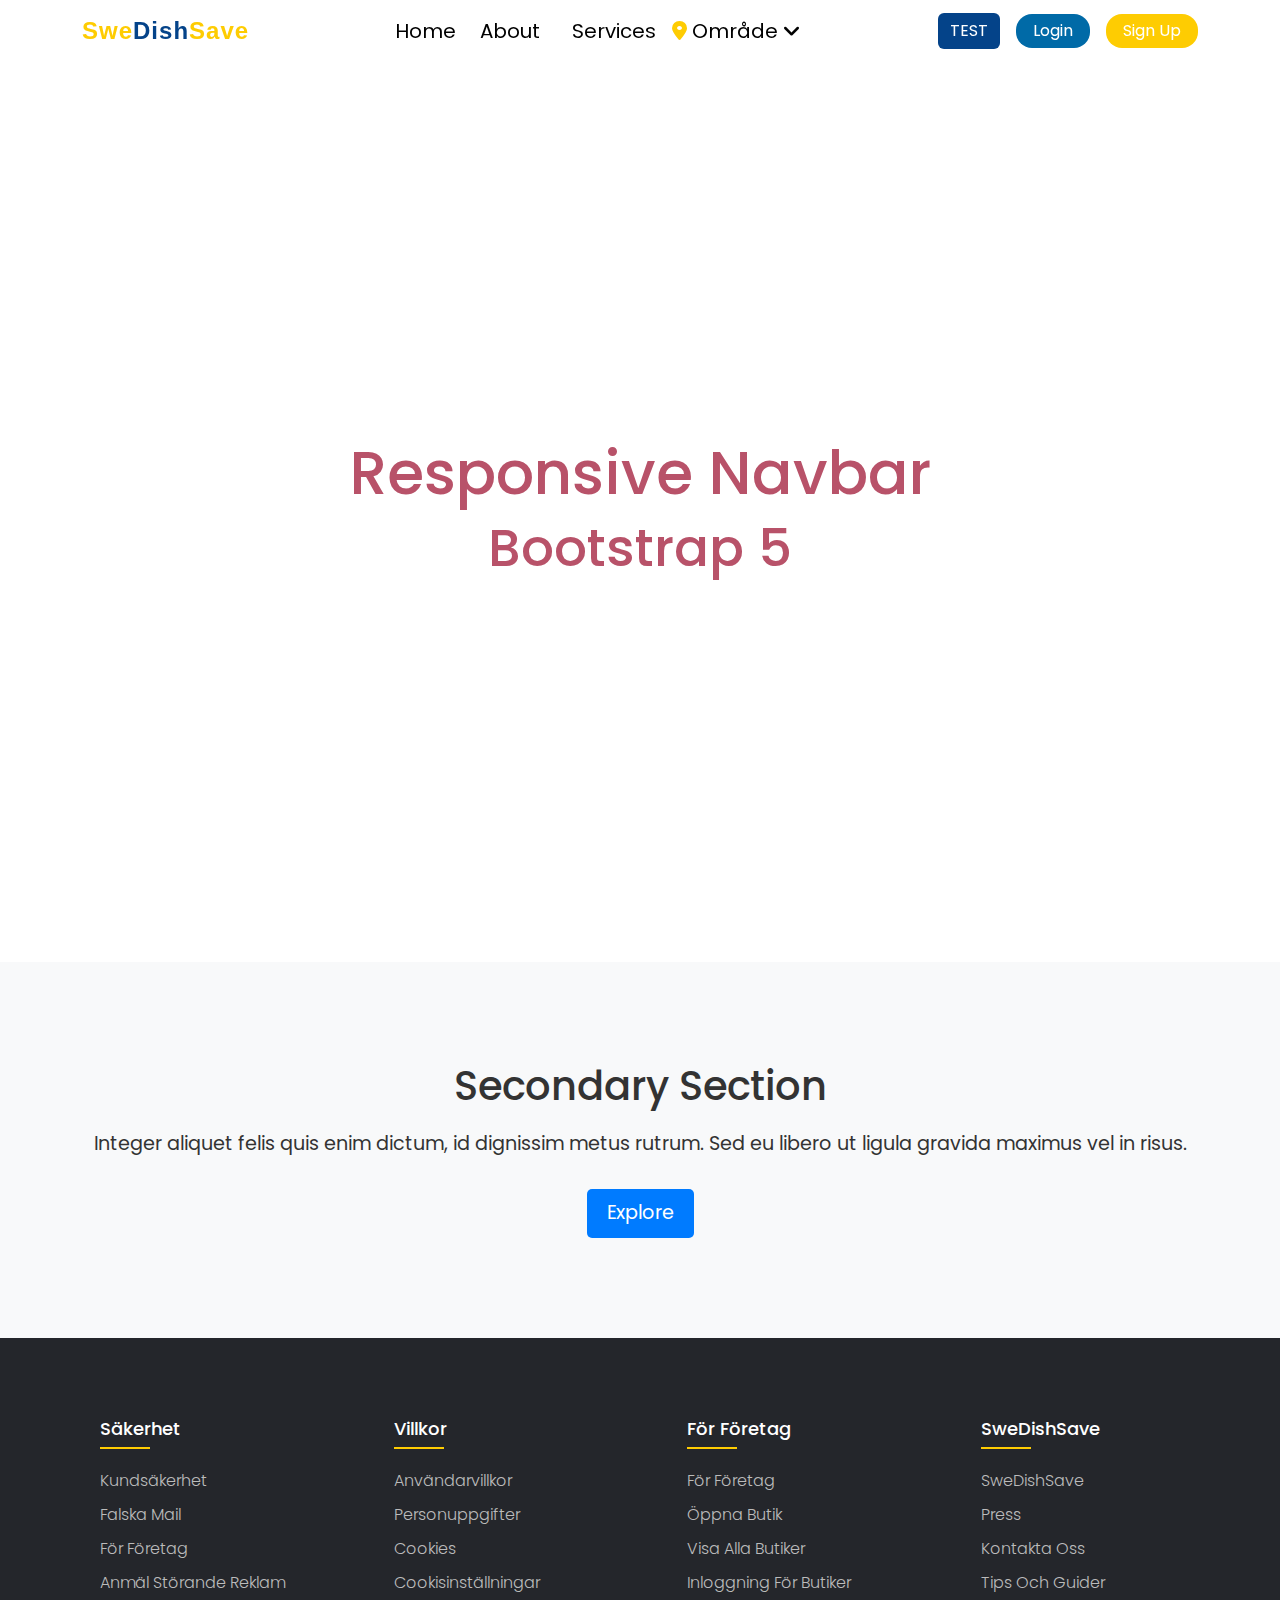
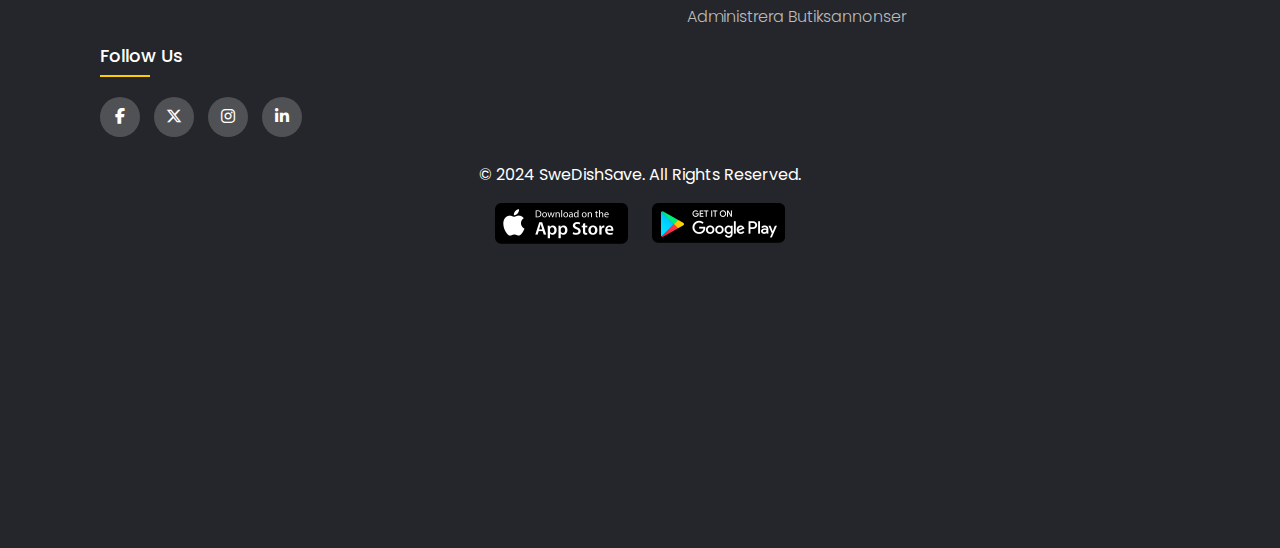
==== index.html @ 988c2f16 "Add files via upload" ====
<!DOCTYPE html>
<html lang="en">
  <head>
    <meta charset="UTF-8" />
    <meta name="viewport" content="width=device-width, initial-scale=1.0" />
    <link
      href="https://cdn.jsdelivr.net/npm/bootstrap@5.3.3/dist/css/bootstrap.min.css"
      rel="stylesheet"
      integrity="sha384-QWTKZyjpPEjISv5WaRU9OFeRpok6YctnYmDr5pNlyT2bRjXh0JMhjY6hW+ALEwIH"
      crossorigin="anonymous"
    />
    <script
      src="https://cdn.jsdelivr.net/npm/bootstrap@5.3.3/dist/js/bootstrap.bundle.min.js"
      integrity="sha384-YvpcrYf0tY3lHB60NNkmXc5s9fDVZLESaAA55NDzOxhy9GkcIdslK1eN7N6jIeHz"
      crossorigin="anonymous"
    ></script>
    <link
      rel="stylesheet"
      href="https://cdnjs.cloudflare.com/ajax/libs/font-awesome/6.5.2/css/all.min.css"
    />
    <link rel="stylesheet" href="styles.css" />
    <title>Document</title>
  </head>
  <body class="vh-100">
    <!-- Navbar -->
    <nav
      class="navbar sticky-top navbar-expand-lg navbar-dark"
      id="navbar"
      onscroll="showNavbar()"
    >
      <div class="container">
        <!-- Logo -->
        <a class="navbar-brand fs-4" href="#"
          >Swe<span class="logo-dish">Dish</span>Save</a
        >
        <!-- Toggle Btn -->
        <button
          class="navbar-toggler shadow-none border-0"
          type="button"
          data-bs-toggle="offcanvas"
          data-bs-target="#offcanvasNavbar"
          aria-controls="offcanvasNavbar"
          aria-label="Toggle navigation"
        >
          <span class="navbar-toggler-icon"></span>
        </button>
        <!-- SideBar -->
        <div
          class="sidebar offcanvas offcanvas-start"
          tabindex="-1"
          id="offcanvasNavbar"
          aria-labelledby="offcanvasNavbarLabel"
        >
          <!-- SideBar Header -->
          <div class="offcanvas-header text-white border-bottom shadow-none">
            <h5 class="offcanvas-title navbar-brand" id="offcanvasNavbarLabel">
              Swe<span class="logo-dish">Dish</span>Save
            </h5>
            <button
              type="button"
              class="btn-close btn-close-white"
              data-bs-dismiss="offcanvas"
              aria-label="Close"
            ></button>
          </div>
          <!-- SideBar Body -->
          <div class="offcanvas-body d-flex flex-column flex-lg-row p-4 p-lg-0">
            <ul
              class="navbar-nav justify-content-center align-items-center fs-5 flex-grow-1 pe-3"
            >
              <li class="nav-item">
                <a class="nav-link active" aria-current="page" href="#">Home</a>
              </li>
              <li class="nav-item mx-2">
                <a class="nav-link active" href="#about">About</a>
              </li>
              <li class="nav-item mx-2">
                <a class="nav-link active" href="#services">Services</a>
              </li>
              <!-- <li>
                <a href="/login.html">
                  <div>
                    <svg
                      viewBox="0 0 32 32"
                      fill="none"
                      width="20"
                      height="20"
                      color="#434140"
                    >
                      <path
                        d="M11 16h10v-2H11v2zM21 11H11V9h10v2z"
                        fill="currentColor"
                      ></path>
                      <path
                        fill-rule="evenodd"
                        clip-rule="evenodd"
                        d="M0 12.75C0 4.646 5.831 0 16 0c10.168 0 16 4.647 16 12.75 0 5.301-2.483 9.167-7.183 11.186l-10.38 7.408 1.34-5.847C5.748 25.43 0 20.792 0 12.75zm17.564 13.906l6.373-4.519C27.96 20.444 30 17.285 30 12.75 30 5.817 25.029 2 16 2 6.972 2 2 5.817 2 12.75c0 6.931 4.972 10.748 14 10.748.34 0 .674-.007 1.003-.018l1.297-.043-.736 3.22z"
                        fill="currentColor"
                      ></path>
                    </svg>
                  </div>
                  <div>meddelanden</div>
                </a>
              </li> -->
              <!-- <li class="location nav-item mx-2">
                <form action="/action_page.php">
                  <div class="styled-select nav-link active">
                    <select name="cars" id="cars" class="select-box">
                      <option value="säffle">Säffle</option>
                      <option value="karlstad">Karlstad</option>
                      <option value="åmål">Åmål</option>
                    </select>
                  </div>
                </form>
              </li> -->
              <li>
                <div class="dropdown">
                  <button class="dropbtn" onclick="myFunction()">
                    <i
                      class="fa-solid fa-location-dot"
                      style="color: #fecc02"
                    ></i>
                    <span class="inline-block whitespace-nowrap">Område</span>
                    <i class="fa-solid fa-angle-down"></i>
                  </button>
                  <div id="myDropdown" class="dropdown-content">
                    <a href="#home">Home</a>
                    <a href="#about">About</a>
                    <a href="#contact">Contact</a>
                  </div>
                </div>
              </li>
            </ul>
            <!-- Login / Sign up -->
            <div
              class="d-flex flex-column flex-lg-row justify-content-center align-items-center gap-3"
            >
              <button type="button" class="btn btn-primary">TEST</button>
              <a
                href="login.html"
                class="btn btn-white text-white text-decoration-none px-3 py-1 rounded-4"
                style="background-color: #006aa7"
                >Login</a
              >
              <a
                href="signup.html"
                class="btn btn-white text-white text-decoration-none px-3 py-1 rounded-4"
                style="background-color: #fecc02"
                >Sign Up</a
              >
            </div>
          </div>
        </div>
      </div>
    </nav>
    <main>
      <section
        class="2-100 vh-100 d-flex flex-column justify-content-center align-items-center fs-1"
      >
        <h1 style="font-size: 1.5em">Responsive Navbar</h1>
        <h1 style="font-size: 1.3em">Bootstrap 5</h1>
      </section>
      <div class="section secondary">
        <h2>Secondary Section</h2>
        <p>
          Integer aliquet felis quis enim dictum, id dignissim metus rutrum. Sed
          eu libero ut ligula gravida maximus vel in risus.
        </p>
        <button>Explore</button>
      </div>
    </main>
    <footer>
      <!-- Footer content -->
      <div class="menu-section-container">
        <div class="row">
          <div class="menu-section-col col-md-3 col-sm-6">
            <ul>
              <h4>Säkerhet</h4>
              <li href="#"><a href="">Kundsäkerhet</a></li>
              <li href="#"><a href="">Falska mail</a></li>
              <li href="#"><a href="">För företag</a></li>
              <li href="#"><a href="">Anmäl störande reklam</a></li>
            </ul>
          </div>
          <div class="menu-section-col col-md-3 col-sm-6">
            <ul>
              <h4>Villkor</h4>
              <li href="#"><a href="">Användarvillkor</a></li>
              <li href="#"><a href="">Personuppgifter</a></li>
              <li href="#"><a href="">Cookies</a></li>
              <li href="#"><a href="">Cookisinställningar</a></li>
            </ul>
          </div>
          <div class="menu-section-col col-md-3 col-sm-6">
            <ul>
              <h4>För företag</h4>
              <li href="#"><a href="">För företag</a></li>
              <li href="#"><a href="">Öppna butik</a></li>
              <li href="#"><a href="">Visa alla butiker</a></li>
              <li href="#"><a href="">Inloggning för butiker</a></li>
              <li href="#"><a href="">Administrera butiksannonser</a></li>
            </ul>
          </div>
          <div class="menu-section-col col-md-3 col-sm-6">
            <!-- <h4 class="menu-section__title">SweDishSave</h4> -->
            <ul>
              <h4>SweDishSave</h4>
              <li href="#"><a href="">SweDishSave</a></li>
              <li href="#"><a href="">Press</a></li>
              <li href="#"><a href="">Kontakta oss</a></li>
              <li href="#"><a href="">Tips och guider</a></li>
            </ul>
          </div>
          <div class="menu-section-col col-md-3 col-sm-6">
            <ul class="social-links">
              <h4>Follow us</h4>
              <a href="https://www.facebook.com/"
                ><i class="fab fa-facebook-f"></i
              ></a>
              <a href="https://twitter.com/"
                ><i class="fab fa-x-twitter"></i
              ></a>
              <a href="https://twitter.com/"
                ><i class="fab fa-instagram"></i
              ></a>
              <a href="https://www.linkedin.com/"
                ><i class="fab fa-linkedin-in"></i
              ></a>
            </ul>
          </div>
        </div>
        <div>
          <p>&copy; 2024 SweDishSave. All Rights Reserved.</p>
          <a
            href="https://www.apple.com/se/app-store/"
            class="AppLinks__AppLink-sc-1l9ao0x-0 hsIxBT"
            ><img
              alt="Hämta i App Store"
              src="[data-uri]"
              srcset="
                [data-uri] 2x
              "
              class="AppLinks__AppImage-sc-1l9ao0x-2 hdZZXy"
          /></a>
          <a
            href="https://play.google.com/store/games"
            class="AppLinks__AppLink-sc-1l9ao0x-0 hsIxBT"
            ><img
              alt="Ladda ned på Google Play"
              src="[data-uri]"
              srcset="
                [data-uri] 2x
              "
              class="AppLinks__AppImage-sc-1l9ao0x-2 hdZZXy"
          /></a>
        </div>
      </div>
    </footer>
  </body>
  <script src="index.js"></script>
</html>
---- styles.css ----
@import url('https://fonts.googleapis.com/css2?family=Poppins:ital,wght@0,100;0,200;0,300;0,400;0,500;0,600;0,700;0,800;0,900;1,100;1,200;1,300;1,400;1,500;1,600;1,700;1,800;1,900&display=swap');
*{
  margin: 0;
  padding: 0;
  box-sizing: border-box;
}
body {
  /* background: url("images/bg.jpg") rgba(0, 0, 0, 0.3);
  background-blend-mode: multiply;
  background-position: center;
  background-size: cover;
  background-repeat: no-repeat;  */
  background-color: white;
  line-height: 1.5;
  font-family: 'Poppins', sans-serif;

  /* #1C1120 #1D1B24 #231E2C #674638 #897456  #6B3C00 #2F4858 #A799B7 #604D53*/
}
/* .navbar .container{
    background-color: #75A196;
} */
nav{

  position: fixed;
  width: 100%;
  top: 0;
  transition: background-color, box-shadow 0.4s ease-in-out;
}
nav.scrolled{
  background-color: rgba(250, 235, 215, 0.3);
  box-shadow: 0 5px 10px #252d2d33;
  position: fixed;
  transition: background-color, box-shadow 0.4s ease-in-out;
}

.navbar-brand {
  color: #fecc02;
  font-weight: bold;
  font-family: Konga, Arial Black, sans-serif;
  letter-spacing: 1px;
  transition: 0.3s ease-in-out;

}
.logo-dish {
  color: #044389;
    transition: 0.3s ease-in-out;

  /* #006aa7 */
}
.logo-dish:hover {
      color: #fecc02; /* Change color on hover */
      transition: 0.3s ease-out;
}
.navbar-toggler{
  background-color: rgba(36, 38, 43, 0.8);
}
.navbar-brand:hover {
      color: #044389; /* Show only the word "Dish" on hover */
      transition: 0.3s ease-out;
    }
.nav-link {
  position: relative;
  color: black;

}
.navbar-nav .nav-link.active {
   color: black;
    }
.nav-link::before {
  content: " ";
  position: absolute;
  bottom: 0;
  left: 50%;
  transform: translateX(-50%);
  width: 0;
  height: 2px;
  background-color: #fecc02;
  /* #fecc02  */
  visibility: hidden;
  transition: 0.3s ease-in-out;
}
.nav-link:hover::before {
  width: 100%;
  visibility: visible;
}
.nav-link:focus::after {
  color: black;
  content: '';
  left: 0;
  position: absolute;
  width: 100%;
  bottom: 0px; 
  background-color: #fecc02;
  height: 2px;
  /* #006aa7 */
}
/* .nav-link::after {
  content: " ";
  opacity: 0;
  transition: all 0.2s;
  height: 2px;
  width: 100%;
  background-color: #fecc02;
  position: absolute;
  bottom: 0;
  left: 0;
}
.nav-link:hover::after {
  opacity: 1;
} */
.location{
  display: flex;
  flex-direction: row;
}
.location, .select-box:hover{
  cursor: pointer;
}
.select-box{
  border: none;
  background: transparent;
}
.styled-select select{
      -webkit-appearance:none;
}
.dropbtn{
  border: none;
  background-color: transparent;
}
.dropdown-content {
  display: none;
  position: absolute;
  background-color: #f1f1f1;
  min-width: 160px;
  overflow: auto;
  box-shadow: 0px 8px 16px 0px rgba(0,0,0,0.2);
  z-index: 1;
}
.dropdown-content a {
  color: black;
  padding: 12px 16px;
  text-decoration: none;
  display: block;
}
.dropdown a:hover {background-color: #ddd;}
.show {display: block;}

.btn-primary {
  background-color: #044389;
  border: none;
  color: #fff;
}
.btn-primary:hover {
  background-color: transparent;
  border-color: #044389;
}

.hidden {
  display: none;
}
h1 {
  color: #b85269;
  /* #B53955 #B3346D #914450 #359372*/
}
.menu-section-container{
  padding: 10px;
  max-width: 1170px;
  margin: auto;
}
.row{
  display: flex;
  flex-wrap: wrap;
}
ul{
  list-style-type: none;
}
footer {
    background-color: #24262b;
    color: #fff;
    padding: 70px 0;
    text-align: center;
    position: relative;
    bottom: 0;
    height: 90%;
    width: 100%;
  }
  .menu-section-col{
    width: 25%;
    padding: 0 15px;
    text-align: left;
    /* background-color: yellow; */
  }
.menu-section-col h4{
  /* background-color: blue; */
  font-size: 18px;
  color: #ffffff;
  text-transform: capitalize;
  margin-bottom: 30px;
  font-weight: 500;
  position: relative;
}
.menu-section-col {
        display: flex;
        flex-direction: column;
      }
.menu-section-col li a{
  margin: 0;
  padding: 0;
}

.menu-section-col li{
  /* background-color: green; */
  list-style-position: calc(-10px);
}
.menu-section-col h4::before{
  content: '';
  position: absolute;
  left: 0; 
  bottom: -10px;
  background-color: #fecc02;
  /* align-items: center; */
  height: 2px;
  box-sizing: border-box;
  width: 50px;
}
.menu-section-col ul li:not(:last-child){
  margin-bottom: 10px;
}
.menu-section-col ul li a{
  /* background-color: red; */
  font-size: 16px;
  text-transform: capitalize;
  color: #ffffff;
  font-weight: 300;
  text-decoration: none;
  left: 0;
  color: #bbbbbb;
  display: block;
  transition: all 0.3s ease;
}
.menu-section-col ul li a:hover{
  color: #ffffff;
  padding-left: 10px;
}
.menu-section-col .social-links a{
  display: inline-block;
  height: 40px;
  width: 40px;
  background-color: rgba(255, 255, 255, 0.2);
  margin: 0 10px 10px 0;
  text-align: center;
  line-height: 40px;
  border-radius: 50%;
  color: #ffffff;
  transition: all 0.5s ease;
}
.menu-section-col .social-links a:hover{
  color: #24262b;
  background-color: #ffffff;
}
  footer a {
    color: #fff;
    text-decoration: none;
    margin: 0 10px;
  }

   /* Section styles */
  .section {
    background-image: url('background.jpg');
    background-size: cover;
    color: #fff;
    padding: 100px 0;
    text-align: center;
  }
  .section.secondary {
    background-color: #f8f9fa;
    color: #333;
  }
  .section h2 {
    font-size: 2.5em;
    margin-bottom: 20px;
  }
  .section p {
    font-size: 1.2em;
    margin-bottom: 30px;
  }
  .section button {
    background-color: #007bff;
    color: #fff;
    border: none;
    padding: 10px 20px;
    font-size: 1.2em;
    border-radius: 5px;
    cursor: pointer;
  }
@media (max-width: 991px) {
  .sidebar {
    background-color: rgba(255, 255, 255, 0.15);
    backdrop-filter: blur(10px);
  }
}


.btn:hover {
    transform: translateY(-3px);
    box-shadow: 0 10px 20px rgba(0, 0, 0, 0.2);
}

.btn:active {
    transform: translateY(-2px);
    box-shadow: 0 5px 10px rgba(0, 0, 0, 0.2);
}
div{
  display: block;
  unicode-bidi: isolate;
}

/* .btn-white {
    background-color: #fff;
    color: #777;
} */


.btn-animated {
    animation: moveInBottom 5s ease-out;
    animation-fill-mode: backwards;
}

@keyframes moveInBottom {
    0% {
        opacity: 0;
        transform: translateY(30px);
    }

    100% {
        opacity: 1;
        transform: translateY(0px);
    }
}
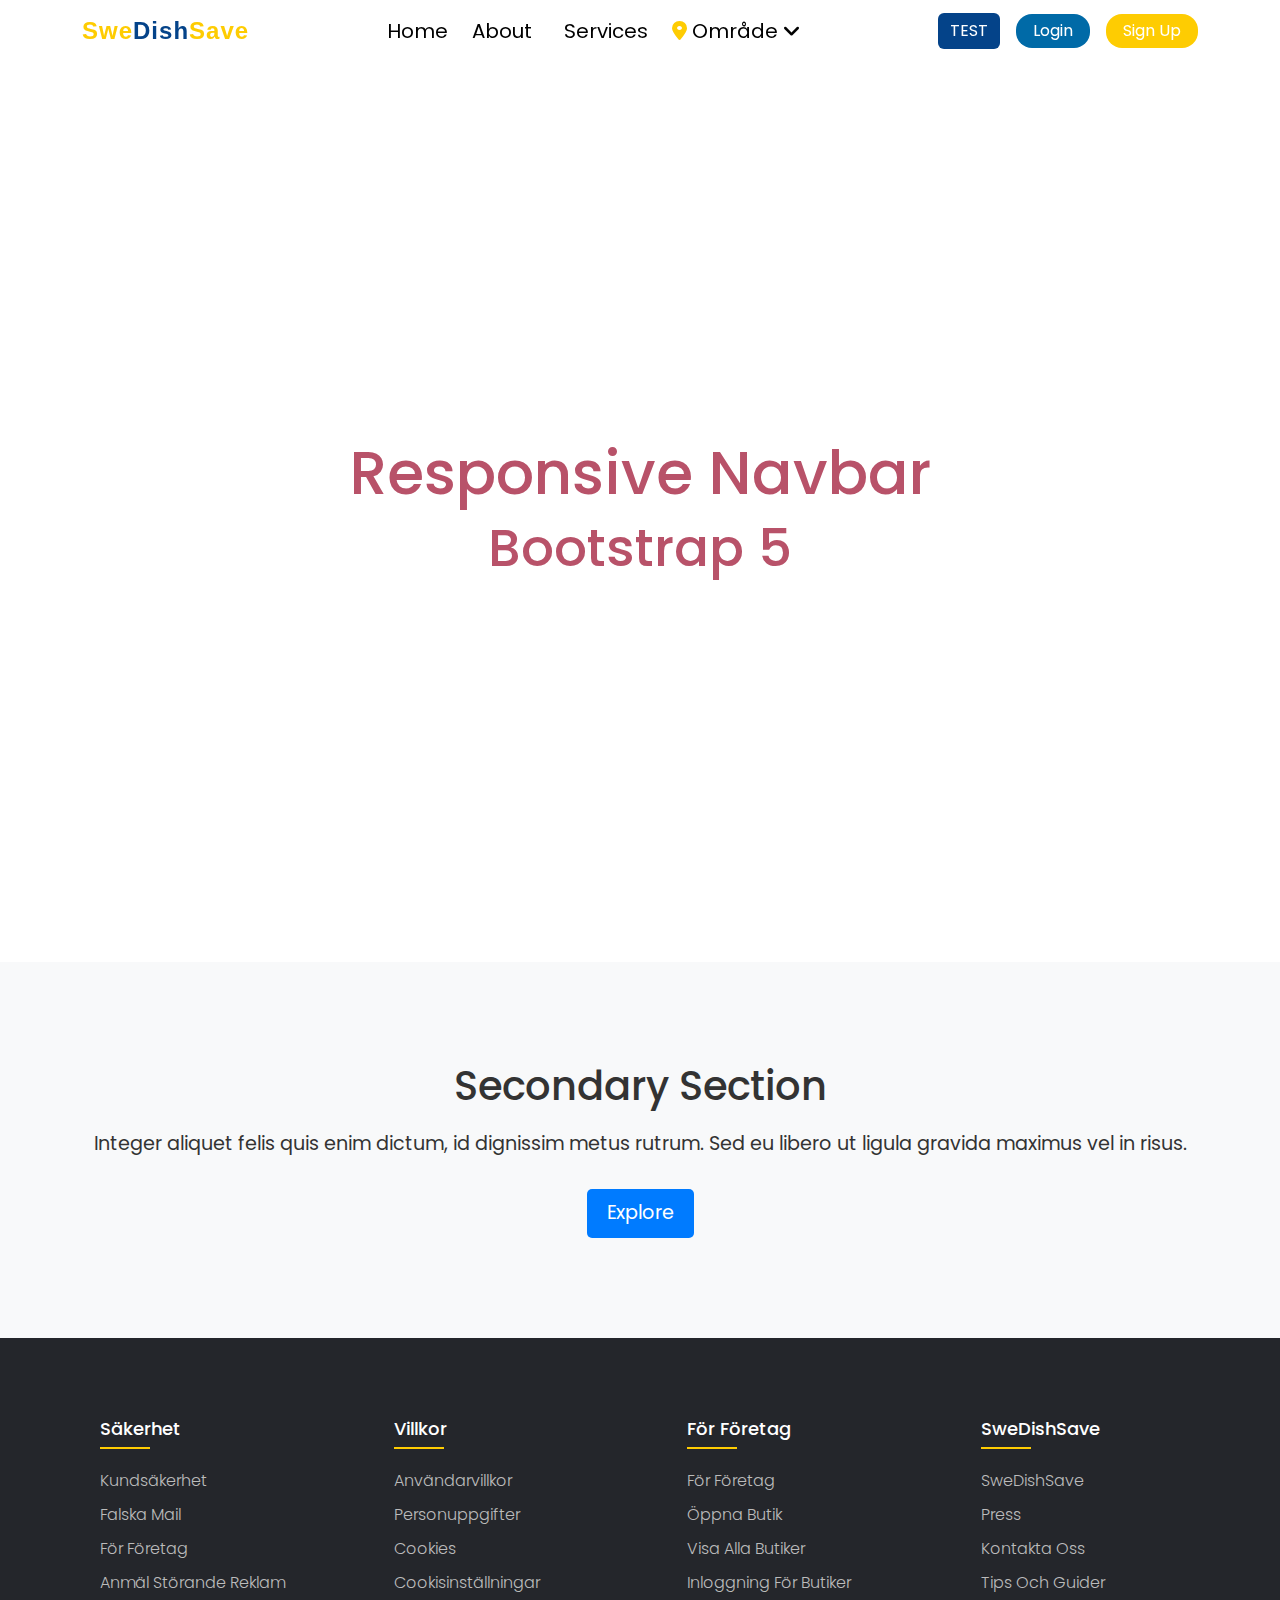
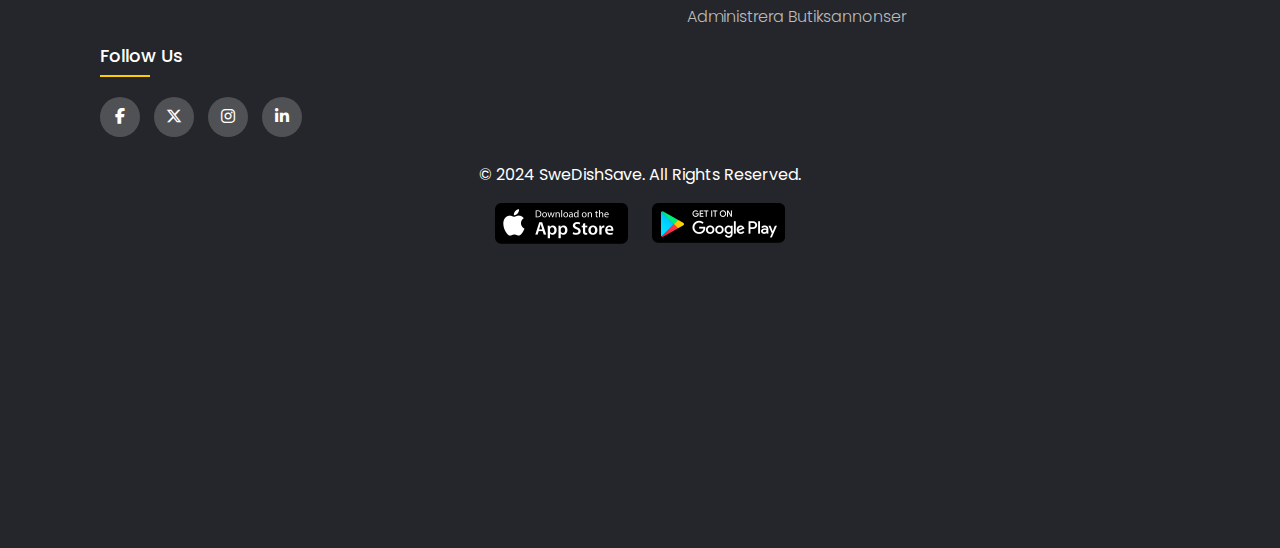
==== commit 2dc6700b: "Add files via upload" ====
--- a/index.html
+++ b/index.html
@@ -114,8 +114,8 @@
                 </form>
               </li> -->
               <li>
-                <div class="dropdown">
-                  <button class="dropbtn" onclick="myFunction()">
+                <div class="dropdown nav-link active">
+                  <button onclick="myFunction()" class="dropbtn">
                     <i
                       class="fa-solid fa-location-dot"
                       style="color: #fecc02"
--- a/styles.css
+++ b/styles.css
@@ -140,6 +140,9 @@
   padding: 12px 16px;
   text-decoration: none;
   display: block;
+}
+.dropbtn span {
+  pointer-events: none;
 }
 .dropdown a:hover {background-color: #ddd;}
 .show {display: block;}
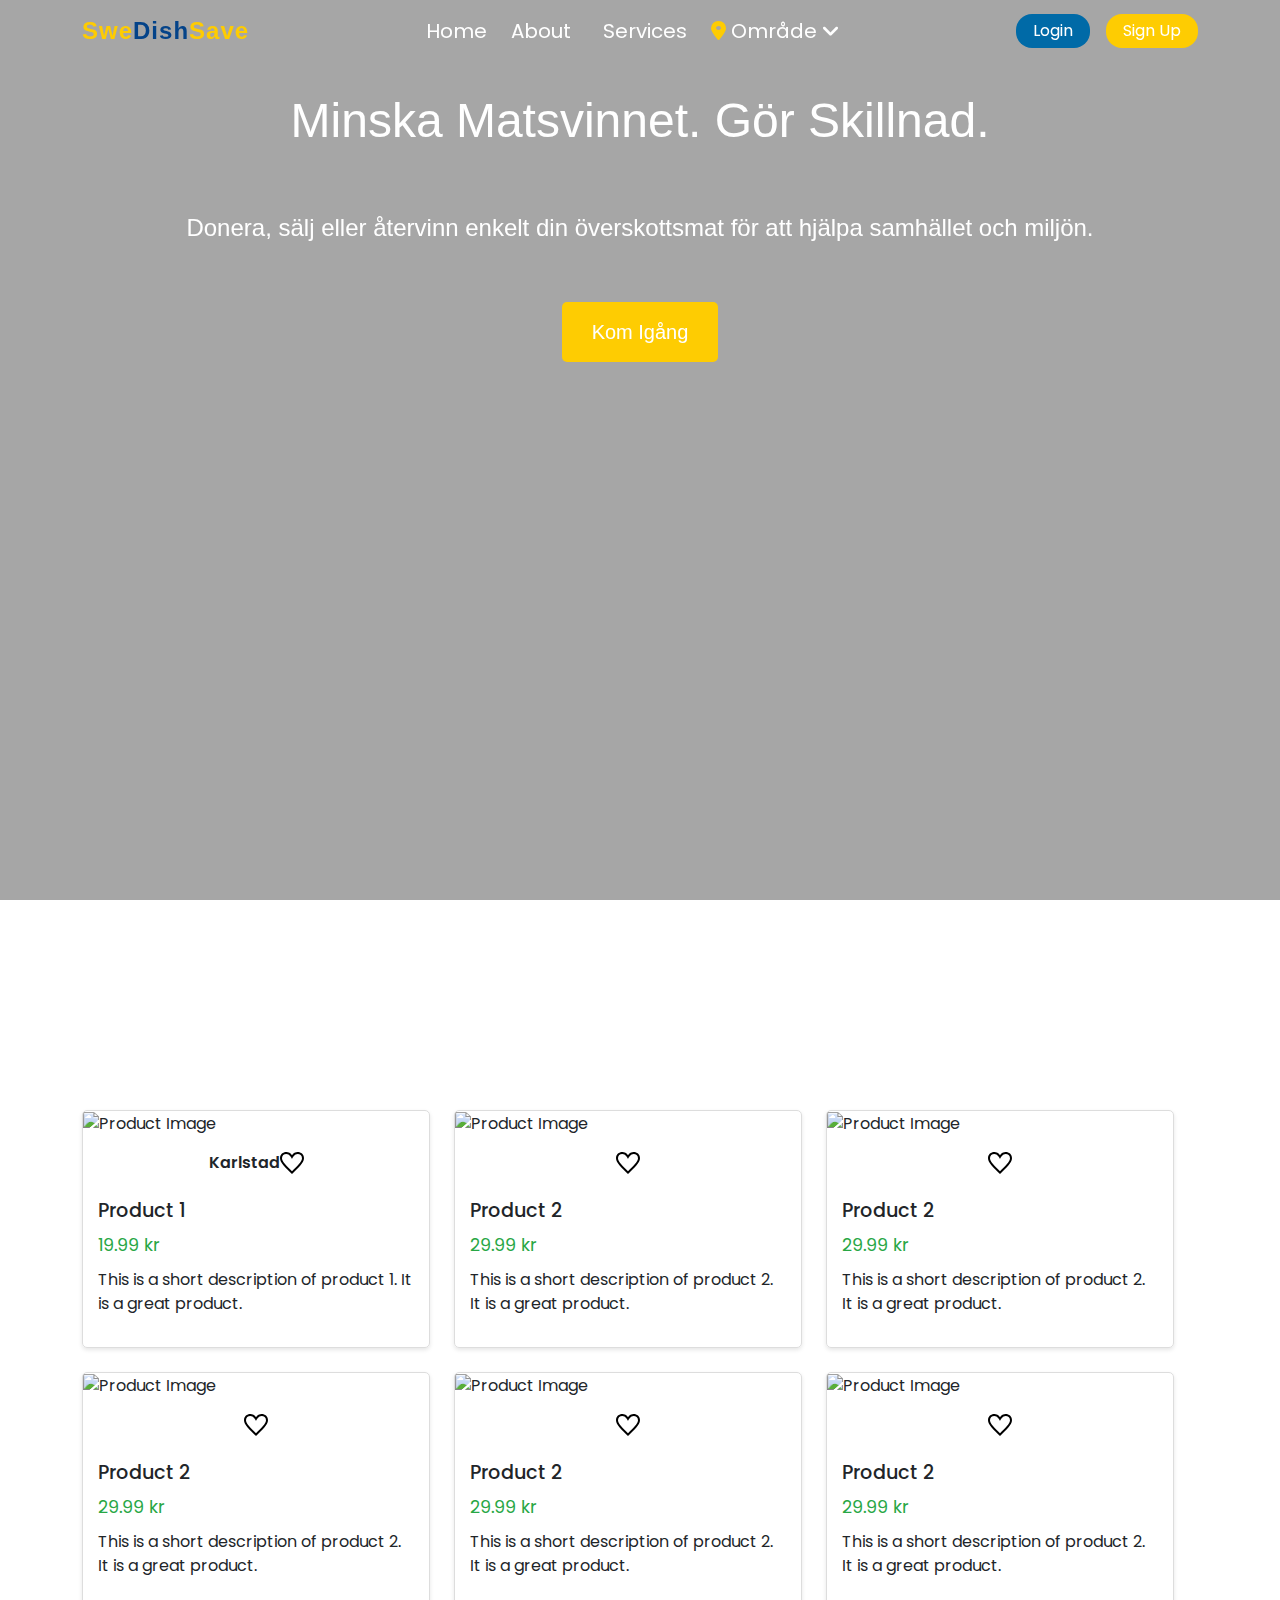
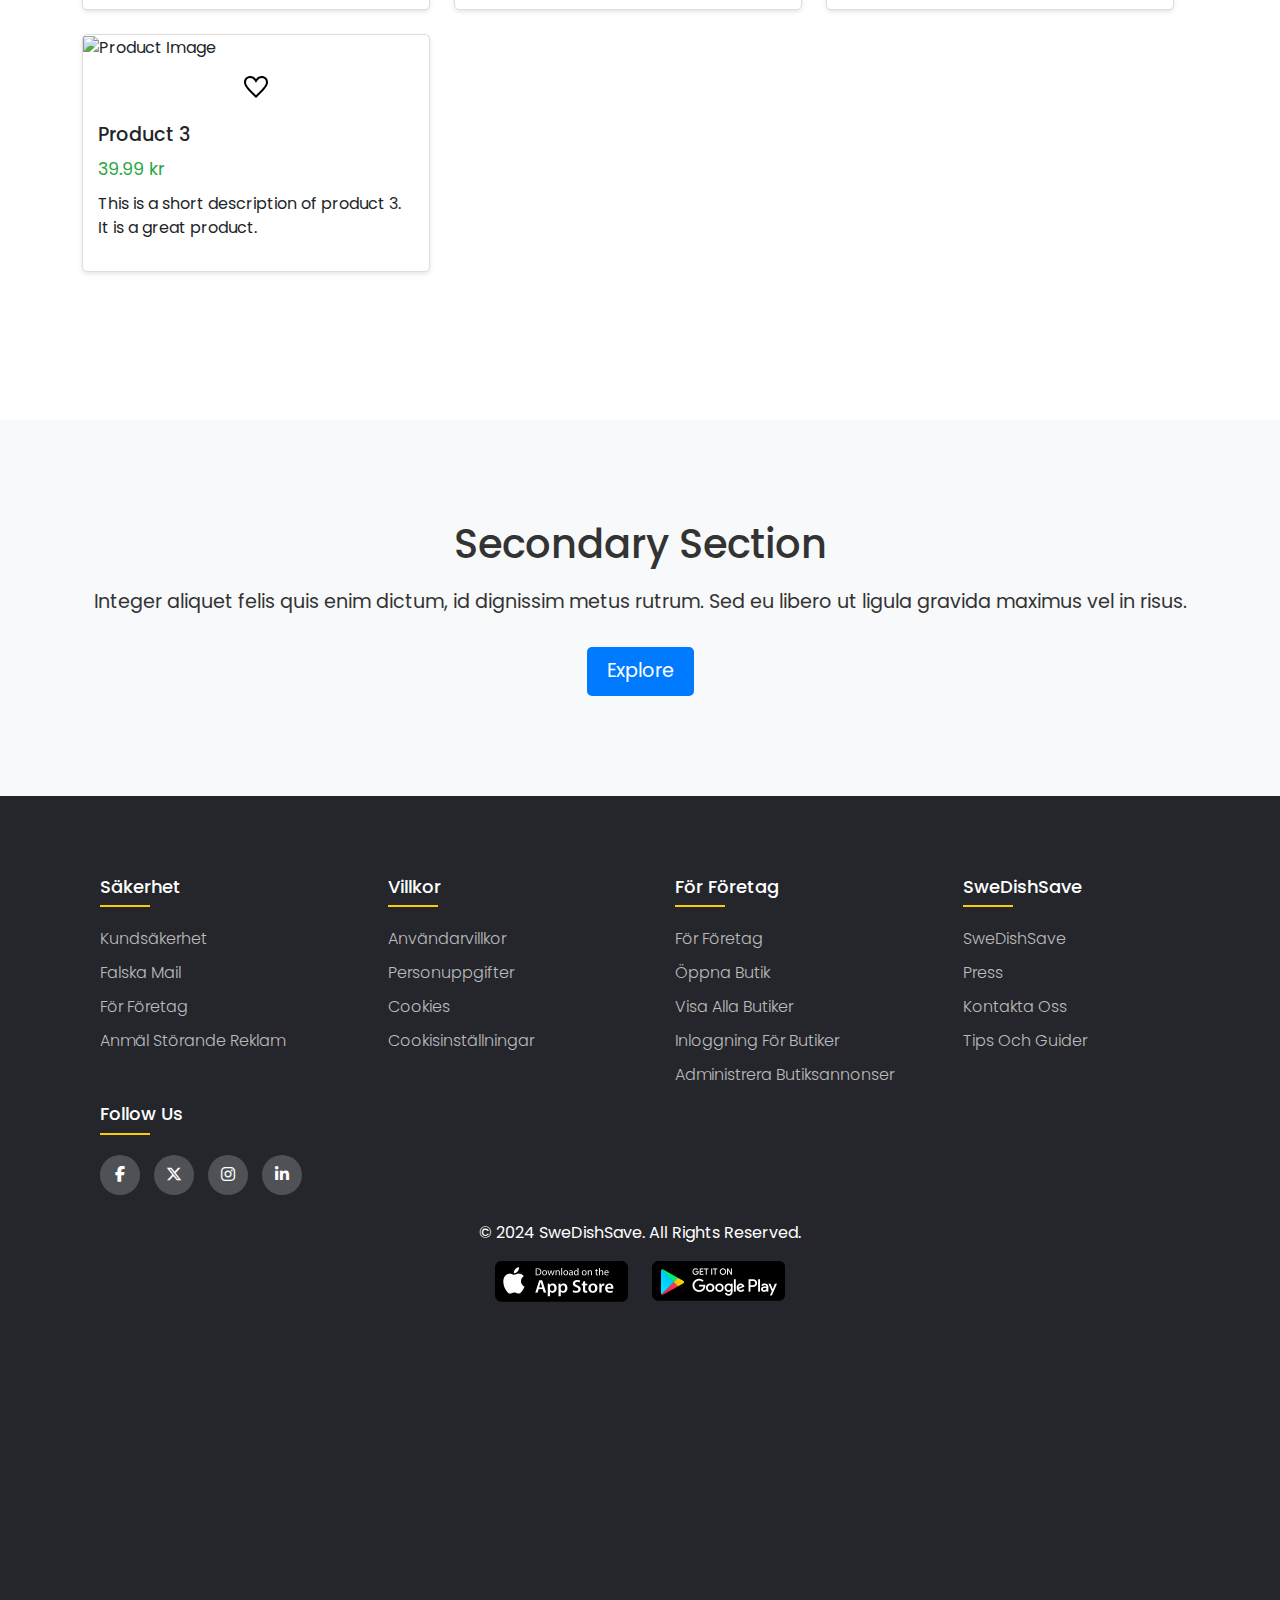
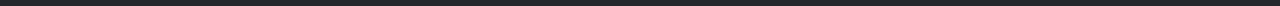
==== commit 4493b4fa: "Add files via upload" ====
--- a/index.html
+++ b/index.html
@@ -21,6 +21,7 @@
     <link rel="stylesheet" href="styles.css" />
     <title>Document</title>
   </head>
+  <main>
   <body class="vh-100">
     <!-- Navbar -->
     <nav
@@ -72,7 +73,7 @@
                 <a class="nav-link active" aria-current="page" href="#">Home</a>
               </li>
               <li class="nav-item mx-2">
-                <a class="nav-link active" href="#about">About</a>
+                <a class="nav-link active" href="about.html">About</a>
               </li>
               <li class="nav-item mx-2">
                 <a class="nav-link active" href="#services">Services</a>
@@ -125,7 +126,7 @@
                   </button>
                   <div id="myDropdown" class="dropdown-content">
                     <a href="#home">Home</a>
-                    <a href="#about">About</a>
+                    <a href="about.html">About</a>
                     <a href="#contact">Contact</a>
                   </div>
                 </div>
@@ -135,7 +136,6 @@
             <div
               class="d-flex flex-column flex-lg-row justify-content-center align-items-center gap-3"
             >
-              <button type="button" class="btn btn-primary">TEST</button>
               <a
                 href="login.html"
                 class="btn btn-white text-white text-decoration-none px-3 py-1 rounded-4"
@@ -153,12 +153,270 @@
         </div>
       </div>
     </nav>
-    <main>
-      <section
-        class="2-100 vh-100 d-flex flex-column justify-content-center align-items-center fs-1"
+    
+    <section class="2-100 vh-100 d-flex flex-column justify-content-center align-items-center fs-1 home">
+      <div class="max-width">
+        <div class="home-content">
+          <!-- Gray overlay -->
+          <div class="video-overlay" style="width: 100%"></div>
+          <video
+            id="background-video"
+            autoplay
+            loop
+            muted
+            poster="https://assets.codepen.io/6093409/river.jpg"
+          >
+            <source src="home-video.mp4" type="video/mp4" />
+          </video>
+        </div>
+      </div>
+      <div class="home-text">
+          <h1 style="font-size: 3rem">Minska Matsvinnet. Gör Skillnad. </h1>
+        <p style="font-size: 1.5rem">Donera, sälj eller återvinn enkelt din överskottsmat för att hjälpa samhället och miljön.</p>
+        <a href="signup.html" class="btn-primary" style="text-decoration: none;">Kom Igång</a>
+        </div>
+    </section>
+
+      <!-- <section
+        class="2-100 vh-100 d-flex flex-column justify-content-center align-items-center fs-1 home"
       >
+          Gray overlay
+          <div class="video-overlay" style="width: 100%">
+          <video 
+          id="background-video"
+          autoplay muted loop id="myVideo" style="width: 100%;">
+            <source src="home-video.mp4" type="video/mp4" />
+            Your browser does not support HTML5 video.
+          </video>
+        </div>
         <h1 style="font-size: 1.5em">Responsive Navbar</h1>
         <h1 style="font-size: 1.3em">Bootstrap 5</h1>
+      </section> -->
+
+      <section class="second second-section"> 
+      <div class="container my-5 inBOJC">
+        <div class="row g-4">
+          <div class="col-md-4">
+            <div class="product-card">
+              <img
+                src="https://via.placeholder.com/250x167"
+                alt="Product Image"
+              />
+              <div class="product-card-body">
+                <div class="icons-container">
+                  <div class="location">
+                    <p>Karlstad</p>
+                  </div>
+                  <div class="icon-favorite">
+                    <svg
+                      xmlns="http://www.w3.org/2000/svg"
+                      width="24"
+                      height="24"
+                      viewBox="0 0 24 24"
+                    >
+                      <path
+                        d="M6.28 3c3.236.001 4.973 3.491 5.72 5.031.75-1.547 2.469-5.021 5.726-5.021 2.058 0 4.274 1.309 4.274 4.182 0 3.442-4.744 7.851-10 13-5.258-5.151-10-9.559-10-13 0-2.676 1.965-4.193 4.28-4.192zm.001-2c-3.183 0-6.281 2.187-6.281 6.192 0 4.661 5.57 9.427 12 15.808 6.43-6.381 12-11.147 12-15.808 0-4.011-3.097-6.182-6.274-6.182-2.204 0-4.446 1.042-5.726 3.238-1.285-2.206-3.522-3.248-5.719-3.248z"
+                      />
+                    </svg>
+                  </div>
+                </div>
+                <h5 class="product-card-title">Product 1</h5>
+                <p class="product-card-price">19.99 kr</p>
+                <p class="product-card-description">
+                  This is a short description of product 1. It is a great
+                  product.
+                </p>
+              </div>
+            </div>
+          </div>
+          <div class="col-md-4">
+            <div class="product-card">
+              <img
+                src="https://via.placeholder.com/250x167"
+                alt="Product Image"
+              />
+              <div class="product-card-body">
+
+                <div class="icons-container">
+                  <div class="icon-favorite">
+                    <svg
+                      xmlns="http://www.w3.org/2000/svg"
+                      width="24"
+                      height="24"
+                      viewBox="0 0 24 24"
+                    >
+                      <path
+                        d="M6.28 3c3.236.001 4.973 3.491 5.72 5.031.75-1.547 2.469-5.021 5.726-5.021 2.058 0 4.274 1.309 4.274 4.182 0 3.442-4.744 7.851-10 13-5.258-5.151-10-9.559-10-13 0-2.676 1.965-4.193 4.28-4.192zm.001-2c-3.183 0-6.281 2.187-6.281 6.192 0 4.661 5.57 9.427 12 15.808 6.43-6.381 12-11.147 12-15.808 0-4.011-3.097-6.182-6.274-6.182-2.204 0-4.446 1.042-5.726 3.238-1.285-2.206-3.522-3.248-5.719-3.248z"
+                      />
+                    </svg>
+                  </div>
+                </div>
+                <h5 class="product-card-title">Product 2</h5>
+                <p class="product-card-price">29.99 kr</p>
+                <p class="product-card-description">
+                  This is a short description of product 2. It is a great
+                  product.
+                </p>
+              </div>
+            </div>
+          </div>
+          <div class="col-md-4">
+            <div class="product-card">
+              <img
+                src="https://via.placeholder.com/250x167"
+                alt="Product Image"
+              />
+              <div class="product-card-body">
+
+                <div class="icons-container">
+                  <div class="icon-favorite">
+                    <svg
+                      xmlns="http://www.w3.org/2000/svg"
+                      width="24"
+                      height="24"
+                      viewBox="0 0 24 24"
+                    >
+                      <path
+                        d="M6.28 3c3.236.001 4.973 3.491 5.72 5.031.75-1.547 2.469-5.021 5.726-5.021 2.058 0 4.274 1.309 4.274 4.182 0 3.442-4.744 7.851-10 13-5.258-5.151-10-9.559-10-13 0-2.676 1.965-4.193 4.28-4.192zm.001-2c-3.183 0-6.281 2.187-6.281 6.192 0 4.661 5.57 9.427 12 15.808 6.43-6.381 12-11.147 12-15.808 0-4.011-3.097-6.182-6.274-6.182-2.204 0-4.446 1.042-5.726 3.238-1.285-2.206-3.522-3.248-5.719-3.248z"
+                      />
+                    </svg>
+                  </div>
+                </div>
+                <h5 class="product-card-title">Product 2</h5>
+                <p class="product-card-price">29.99 kr</p>
+                <p class="product-card-description">
+                  This is a short description of product 2. It is a great
+                  product.
+                </p>
+              </div>
+            </div>
+          </div>
+          <div class="col-md-4">
+            <div class="product-card">
+              <img
+                src="https://via.placeholder.com/250x167"
+                alt="Product Image"
+              />
+              <div class="product-card-body">
+
+                <div class="icons-container">
+                  <div class="icon-favorite">
+                    <svg
+                      xmlns="http://www.w3.org/2000/svg"
+                      width="24"
+                      height="24"
+                      viewBox="0 0 24 24"
+                    >
+                      <path
+                        d="M6.28 3c3.236.001 4.973 3.491 5.72 5.031.75-1.547 2.469-5.021 5.726-5.021 2.058 0 4.274 1.309 4.274 4.182 0 3.442-4.744 7.851-10 13-5.258-5.151-10-9.559-10-13 0-2.676 1.965-4.193 4.28-4.192zm.001-2c-3.183 0-6.281 2.187-6.281 6.192 0 4.661 5.57 9.427 12 15.808 6.43-6.381 12-11.147 12-15.808 0-4.011-3.097-6.182-6.274-6.182-2.204 0-4.446 1.042-5.726 3.238-1.285-2.206-3.522-3.248-5.719-3.248z"
+                      />
+                    </svg>
+                  </div>
+                </div>
+                <h5 class="product-card-title">Product 2</h5>
+                <p class="product-card-price">29.99 kr</p>
+                <p class="product-card-description">
+                  This is a short description of product 2. It is a great
+                  product.
+                </p>
+              </div>
+            </div>
+          </div>
+          <div class="col-md-4">
+            <div class="product-card">
+              <img
+                src="https://via.placeholder.com/250x167"
+                alt="Product Image"
+              />
+              <div class="product-card-body">
+
+                <div class="icons-container">
+                  <div class="icon-favorite">
+                    <svg
+                      xmlns="http://www.w3.org/2000/svg"
+                      width="24"
+                      height="24"
+                      viewBox="0 0 24 24"
+                    >
+                      <path
+                        d="M6.28 3c3.236.001 4.973 3.491 5.72 5.031.75-1.547 2.469-5.021 5.726-5.021 2.058 0 4.274 1.309 4.274 4.182 0 3.442-4.744 7.851-10 13-5.258-5.151-10-9.559-10-13 0-2.676 1.965-4.193 4.28-4.192zm.001-2c-3.183 0-6.281 2.187-6.281 6.192 0 4.661 5.57 9.427 12 15.808 6.43-6.381 12-11.147 12-15.808 0-4.011-3.097-6.182-6.274-6.182-2.204 0-4.446 1.042-5.726 3.238-1.285-2.206-3.522-3.248-5.719-3.248z"
+                      />
+                    </svg>
+                  </div>
+                </div>
+                <h5 class="product-card-title">Product 2</h5>
+                <p class="product-card-price">29.99 kr</p>
+                <p class="product-card-description">
+                  This is a short description of product 2. It is a great
+                  product.
+                </p>
+              </div>
+            </div>
+          </div>
+          <div class="col-md-4">
+            <div class="product-card">
+              <img
+                src="https://via.placeholder.com/250x167"
+                alt="Product Image"
+              />
+              <div class="product-card-body">
+
+                <div class="icons-container">
+                  <div class="icon-favorite">
+                    <svg
+                      xmlns="http://www.w3.org/2000/svg"
+                      width="24"
+                      height="24"
+                      viewBox="0 0 24 24"
+                    >
+                      <path
+                        d="M6.28 3c3.236.001 4.973 3.491 5.72 5.031.75-1.547 2.469-5.021 5.726-5.021 2.058 0 4.274 1.309 4.274 4.182 0 3.442-4.744 7.851-10 13-5.258-5.151-10-9.559-10-13 0-2.676 1.965-4.193 4.28-4.192zm.001-2c-3.183 0-6.281 2.187-6.281 6.192 0 4.661 5.57 9.427 12 15.808 6.43-6.381 12-11.147 12-15.808 0-4.011-3.097-6.182-6.274-6.182-2.204 0-4.446 1.042-5.726 3.238-1.285-2.206-3.522-3.248-5.719-3.248z"
+                      />
+                    </svg>
+                  </div>
+                </div>
+                <h5 class="product-card-title">Product 2</h5>
+                <p class="product-card-price">29.99 kr</p>
+                <p class="product-card-description">
+                  This is a short description of product 2. It is a great
+                  product.
+                </p>
+              </div>
+            </div>
+          </div>
+          <div class="col-md-4">
+            <div class="product-card">
+              <img
+                src="https://via.placeholder.com/250x167"
+                alt="Product Image"
+              />
+              <div class="product-card-body">
+
+                <div class="icons-container">
+                  <div class="icon-favorite">
+                    <svg
+                      xmlns="http://www.w3.org/2000/svg"
+                      width="24"
+                      height="24"
+                      viewBox="0 0 24 24"
+                    >
+                      <path
+                        d="M6.28 3c3.236.001 4.973 3.491 5.72 5.031.75-1.547 2.469-5.021 5.726-5.021 2.058 0 4.274 1.309 4.274 4.182 0 3.442-4.744 7.851-10 13-5.258-5.151-10-9.559-10-13 0-2.676 1.965-4.193 4.28-4.192zm.001-2c-3.183 0-6.281 2.187-6.281 6.192 0 4.661 5.57 9.427 12 15.808 6.43-6.381 12-11.147 12-15.808 0-4.011-3.097-6.182-6.274-6.182-2.204 0-4.446 1.042-5.726 3.238-1.285-2.206-3.522-3.248-5.719-3.248z"
+                      />
+                    </svg>
+                  </div>
+                </div>
+                <h5 class="product-card-title">Product 3</h5>
+                <p class="product-card-price">39.99 kr</p>
+                <p class="product-card-description">
+                  This is a short description of product 3. It is a great
+                  product.
+                </p>
+              </div>
+            </div>
+          </div>
+        </div>
+      </div>
       </section>
       <div class="section secondary">
         <h2>Secondary Section</h2>
@@ -169,8 +427,10 @@
         <button>Explore</button>
       </div>
     </main>
+    <div class="backgroundTransition-enter-done"></div>
+    <div from="right" width="450px" class="-right-center-done"></div>
+    <!-- Footer content -->
     <footer>
-      <!-- Footer content -->
       <div class="menu-section-container">
         <div class="row">
           <div class="menu-section-col col-md-3 col-sm-6">
@@ -207,7 +467,9 @@
               <h4>SweDishSave</h4>
               <li href="#"><a href="">SweDishSave</a></li>
               <li href="#"><a href="">Press</a></li>
-              <li href="#"><a href="">Kontakta oss</a></li>
+              <li href="#">
+                <a href="/footer/contact-us.html">Kontakta oss</a>
+              </li>
               <li href="#"><a href="">Tips och guider</a></li>
             </ul>
           </div>
--- a/styles.css
+++ b/styles.css
@@ -1,8 +1,11 @@
-@import url('https://fonts.googleapis.com/css2?family=Poppins:ital,wght@0,100;0,200;0,300;0,400;0,500;0,600;0,700;0,800;0,900;1,100;1,200;1,300;1,400;1,500;1,600;1,700;1,800;1,900&display=swap');
-*{
+@import url("https://fonts.googleapis.com/css2?family=Poppins:ital,wght@0,100;0,200;0,300;0,400;0,500;0,600;0,700;0,800;0,900;1,100;1,200;1,300;1,400;1,500;1,600;1,700;1,800;1,900&display=swap");
+* {
   margin: 0;
   padding: 0;
   box-sizing: border-box;
+}
+html {
+  scroll-behavior: smooth;
 }
 body {
   /* background: url("images/bg.jpg") rgba(0, 0, 0, 0.3);
@@ -12,21 +15,21 @@
   background-repeat: no-repeat;  */
   background-color: white;
   line-height: 1.5;
-  font-family: 'Poppins', sans-serif;
+  font-family: "Poppins", sans-serif;
 
   /* #1C1120 #1D1B24 #231E2C #674638 #897456  #6B3C00 #2F4858 #A799B7 #604D53*/
 }
 /* .navbar .container{
     background-color: #75A196;
 } */
-nav{
-
+nav {
   position: fixed;
   width: 100%;
   top: 0;
   transition: background-color, box-shadow 0.4s ease-in-out;
-}
-nav.scrolled{
+  z-index: 99;
+}
+nav.scrolled {
   background-color: rgba(250, 235, 215, 0.3);
   box-shadow: 0 5px 10px #252d2d33;
   position: fixed;
@@ -39,33 +42,35 @@
   font-family: Konga, Arial Black, sans-serif;
   letter-spacing: 1px;
   transition: 0.3s ease-in-out;
-
+}
+.logo-png {
+  width: 250px;
+  height: 250px;
 }
 .logo-dish {
   color: #044389;
-    transition: 0.3s ease-in-out;
+  transition: 0.3s ease-in-out;
 
   /* #006aa7 */
 }
 .logo-dish:hover {
-      color: #fecc02; /* Change color on hover */
-      transition: 0.3s ease-out;
-}
-.navbar-toggler{
+  color: #fecc02; /* Change color on hover */
+  transition: 0.3s ease-out;
+}
+.navbar-toggler {
   background-color: rgba(36, 38, 43, 0.8);
 }
 .navbar-brand:hover {
-      color: #044389; /* Show only the word "Dish" on hover */
-      transition: 0.3s ease-out;
-    }
+  color: #044389; /* Show only the word "Dish" on hover */
+  transition: 0.3s ease-out;
+}
 .nav-link {
   position: relative;
+  /* color: black; */
+}
+/* .navbar-nav .nav-link.active {
   color: black;
-
-}
-.navbar-nav .nav-link.active {
-   color: black;
-    }
+} */
 .nav-link::before {
   content: " ";
   position: absolute;
@@ -85,11 +90,11 @@
 }
 .nav-link:focus::after {
   color: black;
-  content: '';
-  left: 0;
-  position: absolute;
-  width: 100%;
-  bottom: 0px; 
+  content: "";
+  left: 0;
+  position: absolute;
+  width: 100%;
+  bottom: 0px;
   background-color: #fecc02;
   height: 2px;
   /* #006aa7 */
@@ -108,23 +113,21 @@
 .nav-link:hover::after {
   opacity: 1;
 } */
-.location{
-  display: flex;
-  flex-direction: row;
-}
-.location, .select-box:hover{
+.location,
+.select-box:hover {
   cursor: pointer;
 }
-.select-box{
+.select-box {
   border: none;
   background: transparent;
 }
-.styled-select select{
-      -webkit-appearance:none;
-}
-.dropbtn{
+.styled-select select {
+  -webkit-appearance: none;
+}
+.dropbtn {
   border: none;
   background-color: transparent;
+  color: white;
 }
 .dropdown-content {
   display: none;
@@ -132,7 +135,7 @@
   background-color: #f1f1f1;
   min-width: 160px;
   overflow: auto;
-  box-shadow: 0px 8px 16px 0px rgba(0,0,0,0.2);
+  box-shadow: 0px 8px 16px 0px rgba(0, 0, 0, 0.2);
   z-index: 1;
 }
 .dropdown-content a {
@@ -144,17 +147,11 @@
 .dropbtn span {
   pointer-events: none;
 }
-.dropdown a:hover {background-color: #ddd;}
-.show {display: block;}
-
-.btn-primary {
-  background-color: #044389;
-  border: none;
-  color: #fff;
-}
-.btn-primary:hover {
-  background-color: transparent;
-  border-color: #044389;
+.dropdown a:hover {
+  background-color: #ddd;
+}
+.show {
+  display: block;
 }
 
 .hidden {
@@ -164,35 +161,35 @@
   color: #b85269;
   /* #B53955 #B3346D #914450 #359372*/
 }
-.menu-section-container{
+.menu-section-container {
   padding: 10px;
   max-width: 1170px;
   margin: auto;
 }
-.row{
+.row {
   display: flex;
   flex-wrap: wrap;
 }
-ul{
+ul {
   list-style-type: none;
 }
 footer {
-    background-color: #24262b;
-    color: #fff;
-    padding: 70px 0;
-    text-align: center;
-    position: relative;
-    bottom: 0;
-    height: 90%;
-    width: 100%;
-  }
-  .menu-section-col{
-    width: 25%;
-    padding: 0 15px;
-    text-align: left;
-    /* background-color: yellow; */
-  }
-.menu-section-col h4{
+  background-color: #24262b;
+  color: #fff;
+  padding: 70px 0;
+  text-align: center;
+  position: relative;
+  bottom: 0;
+  height: 90%;
+  width: 100%;
+}
+.menu-section-col {
+  width: 25%;
+  padding: 0 15px;
+  text-align: left;
+  /* background-color: yellow; */
+}
+.menu-section-col h4 {
   /* background-color: blue; */
   font-size: 18px;
   color: #ffffff;
@@ -202,22 +199,22 @@
   position: relative;
 }
 .menu-section-col {
-        display: flex;
-        flex-direction: column;
-      }
-.menu-section-col li a{
+  display: flex;
+  flex-direction: column;
+}
+.menu-section-col li a {
   margin: 0;
   padding: 0;
 }
 
-.menu-section-col li{
+.menu-section-col li {
   /* background-color: green; */
   list-style-position: calc(-10px);
 }
-.menu-section-col h4::before{
-  content: '';
-  position: absolute;
-  left: 0; 
+.menu-section-col h4::before {
+  content: "";
+  position: absolute;
+  left: 0;
   bottom: -10px;
   background-color: #fecc02;
   /* align-items: center; */
@@ -225,10 +222,10 @@
   box-sizing: border-box;
   width: 50px;
 }
-.menu-section-col ul li:not(:last-child){
+.menu-section-col ul li:not(:last-child) {
   margin-bottom: 10px;
 }
-.menu-section-col ul li a{
+.menu-section-col ul li a {
   /* background-color: red; */
   font-size: 16px;
   text-transform: capitalize;
@@ -240,11 +237,11 @@
   display: block;
   transition: all 0.3s ease;
 }
-.menu-section-col ul li a:hover{
+.menu-section-col ul li a:hover {
   color: #ffffff;
   padding-left: 10px;
 }
-.menu-section-col .social-links a{
+.menu-section-col .social-links a {
   display: inline-block;
   height: 40px;
   width: 40px;
@@ -256,45 +253,184 @@
   color: #ffffff;
   transition: all 0.5s ease;
 }
-.menu-section-col .social-links a:hover{
+.menu-section-col .social-links a:hover {
   color: #24262b;
   background-color: #ffffff;
 }
-  footer a {
-    color: #fff;
-    text-decoration: none;
-    margin: 0 10px;
-  }
-
-   /* Section styles */
-  .section {
-    background-image: url('background.jpg');
-    background-size: cover;
-    color: #fff;
-    padding: 100px 0;
-    text-align: center;
-  }
-  .section.secondary {
-    background-color: #f8f9fa;
-    color: #333;
-  }
-  .section h2 {
-    font-size: 2.5em;
-    margin-bottom: 20px;
-  }
-  .section p {
-    font-size: 1.2em;
-    margin-bottom: 30px;
-  }
-  .section button {
-    background-color: #007bff;
-    color: #fff;
-    border: none;
-    padding: 10px 20px;
-    font-size: 1.2em;
-    border-radius: 5px;
-    cursor: pointer;
-  }
+.product-card {
+  border: 1px solid #ddd;
+  border-radius: 5px;
+  overflow: hidden;
+  box-shadow: 0 2px 4px rgba(0, 0, 0, 0.1);
+  transition: box-shadow 0.3s ease;
+}
+.product-card:hover {
+  box-shadow: 0 4px 8px rgba(0, 0, 0, 0.2);
+}
+.product-card img {
+  width: 100%;
+  height: auto;
+}
+.product-card-body {
+  padding: 15px;
+}
+.product-card-title {
+  font-size: 1.2em;
+  margin-bottom: 10px;
+}
+.product-card-price {
+  color: #28a745;
+  font-size: 1.1em;
+  margin-bottom: 10px;
+}
+.icons-container{
+  display: flex;
+  flex-direction: row;
+  
+/* 
+  margin-top: 0.5rem; 
+color: #6B7280; 
+font-size: 0.875rem;
+line-height: 1.25rem; 
+font-size: 1.25rem;
+line-height: 1.75rem; 
+font-weight: 500; 
+font-weight: 600; 
+width: 100%;  */
+
+
+margin-bottom: 1.5rem; 
+
+font-weight: 600; 
+text-align: center; 
+
+justify-content: center; 
+align-items: center; 
+align-items: baseline; 
+width: 1.5rem; 
+width: 100%; 
+height: 1.5rem; 
+}
+.icon-favorite {
+  /* margin-left: 290px; */
+  /* display: flex; */
+}
+.row {
+  display: flex;
+  flex-flow: wrap;
+  width: 100%;
+  box-sizing: border-box;
+}
+footer a {
+  color: #fff;
+  text-decoration: none;
+  margin: 0 10px;
+}
+
+/* Section styles */
+section {
+  padding: 100px 0;
+}
+.second-section {
+  background-color: white;
+}
+/* .home{
+  padding-bottom: 400px;
+} */
+.home {
+  display: flex;
+  background-size: cover;
+  height: 100vh;
+  color: #fff;
+  min-height: 500px;
+  font-family: "Ubuntu", sans-serif;
+}
+#background-video {
+  width: 100vw;
+  height: 100vh;
+  object-fit: cover;
+  position: fixed;
+  left: 0;
+  right: 0;
+  top: 0;
+  bottom: 0;
+  z-index: -1;
+}
+/* .video{
+  width: 100%;
+  height: 100vh;
+  background-attachment: fixed;
+  background-size: cover;
+  z-index: -2;
+} */
+.video-overlay {
+  position: absolute;
+  top: 0;
+  left: 0;
+  width: 100%;
+  height: 100%;
+  background-color: rgba(0, 0, 0, 0.35);
+  z-index: 1;
+}
+
+.section {
+  background-image: url("background.jpg");
+  background-size: cover;
+  color: #fff;
+  padding: 100px 0;
+  text-align: center;
+}
+.section.secondary {
+  background-color: #f8f9fa;
+  color: #333;
+}
+.home-text{
+  width: 100%;
+  min-height: 100vh;
+  display: flex;
+  flex-direction: column;
+  align-items: center;
+  gap: 1em;
+  padding: 30px 12% 0;
+  z-index: 1;
+}
+.home-text h1{
+  /* font-size: 62px; */
+  line-height: 1.2;
+  color: white;
+  margin-bottom: 20px;
+}
+.btn-primary {
+  display: inline-block;
+  padding: 15px 30px;
+  background-color: #fecc02;
+  color: #fff;
+  text-decoration: none;
+  font-size: 1.25rem;
+  border-radius: 5px;
+  transition: background-color 0.3s ease;
+}
+.btn:hover, .btn-primary:hover {
+  background-image: linear-gradient(rgb(0 0 0/30%) 0 0);
+}
+
+.section h2 {
+  font-size: 2.5em;
+  margin-bottom: 20px;
+}
+.section p {
+  font-size: 1.2em;
+  margin-bottom: 30px;
+}
+.section button {
+  background-color: #007bff;
+  color: #fff;
+  border: none;
+  padding: 10px 20px;
+  font-size: 1.2em;
+  border-radius: 5px;
+  cursor: pointer;
+}
 @media (max-width: 991px) {
   .sidebar {
     background-color: rgba(255, 255, 255, 0.15);
@@ -302,17 +438,16 @@
   }
 }
 
-
 .btn:hover {
-    transform: translateY(-3px);
-    box-shadow: 0 10px 20px rgba(0, 0, 0, 0.2);
+  transform: translateY(-3px);
+  box-shadow: 0 10px 20px rgba(0, 0, 0, 0.2);
 }
 
 .btn:active {
-    transform: translateY(-2px);
-    box-shadow: 0 5px 10px rgba(0, 0, 0, 0.2);
-}
-div{
+  transform: translateY(-2px);
+  box-shadow: 0 5px 10px rgba(0, 0, 0, 0.2);
+}
+div {
   display: block;
   unicode-bidi: isolate;
 }
@@ -322,20 +457,19 @@
     color: #777;
 } */
 
-
 .btn-animated {
-    animation: moveInBottom 5s ease-out;
-    animation-fill-mode: backwards;
+  animation: moveInBottom 5s ease-out;
+  animation-fill-mode: backwards;
 }
 
 @keyframes moveInBottom {
-    0% {
-        opacity: 0;
-        transform: translateY(30px);
-    }
-
-    100% {
-        opacity: 1;
-        transform: translateY(0px);
-    }
-}+  0% {
+    opacity: 0;
+    transform: translateY(30px);
+  }
+
+  100% {
+    opacity: 1;
+    transform: translateY(0px);
+  }
+}
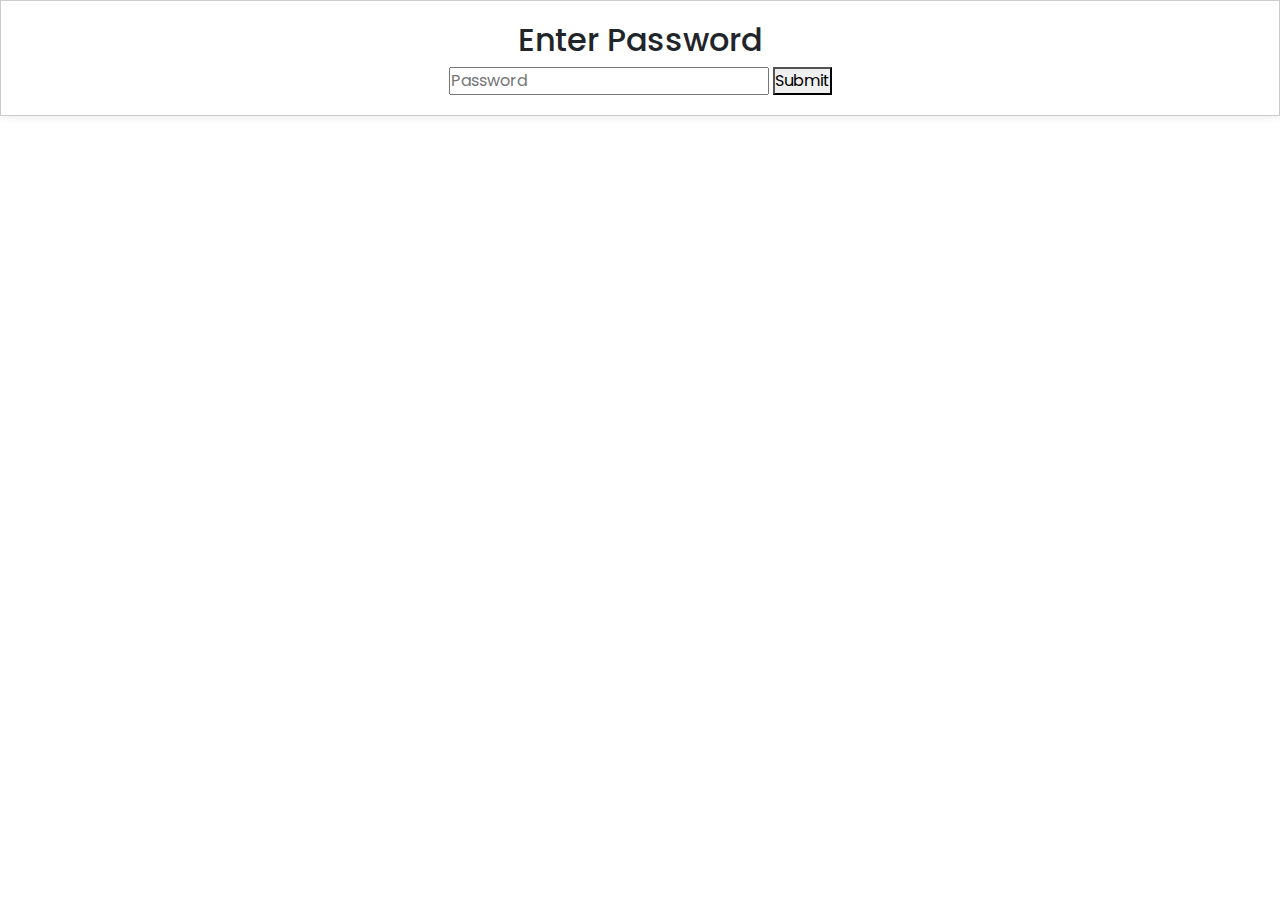
==== commit 1d9bbadc: "Add files via upload" ====
--- a/index.html
+++ b/index.html
@@ -19,8 +19,16 @@
       href="https://cdnjs.cloudflare.com/ajax/libs/font-awesome/6.5.2/css/all.min.css"
     />
     <link rel="stylesheet" href="styles.css" />
+    <link rel="shortcut icon" type="image/x-icon" href="Swedishsave.png">
     <title>Document</title>
   </head>
+  <div id="passwordContainer">
+    <h2>Enter Password</h2>
+    <input type="password" id="passwordInput" placeholder="Password">
+    <button onclick="checkPassword()">Submit</button>
+    <p id="errorMessage" style="color: red; display: none;">Incorrect password. Please try again.</p>
+  </div>
+  <div id="protectedContent" style="display: none;">
   <main>
   <body class="vh-100">
     <!-- Navbar -->
@@ -519,5 +527,7 @@
       </div>
     </footer>
   </body>
+  </div>
+    <script src="https://cdnjs.cloudflare.com/ajax/libs/crypto-js/4.0.0/crypto-js.min.js"></script>
   <script src="index.js"></script>
 </html>
--- a/styles.css
+++ b/styles.css
@@ -473,3 +473,15 @@
     transform: translateY(0px);
   }
 }
+
+#passwordContainer {
+  text-align: center;
+  background-color: #fff;
+  padding: 20px;
+  border: 1px solid #ccc;
+  box-shadow: 0 0 10px rgba(0, 0, 0, 0.1);
+}
+
+#protectedContent {
+  text-align: center;
+}